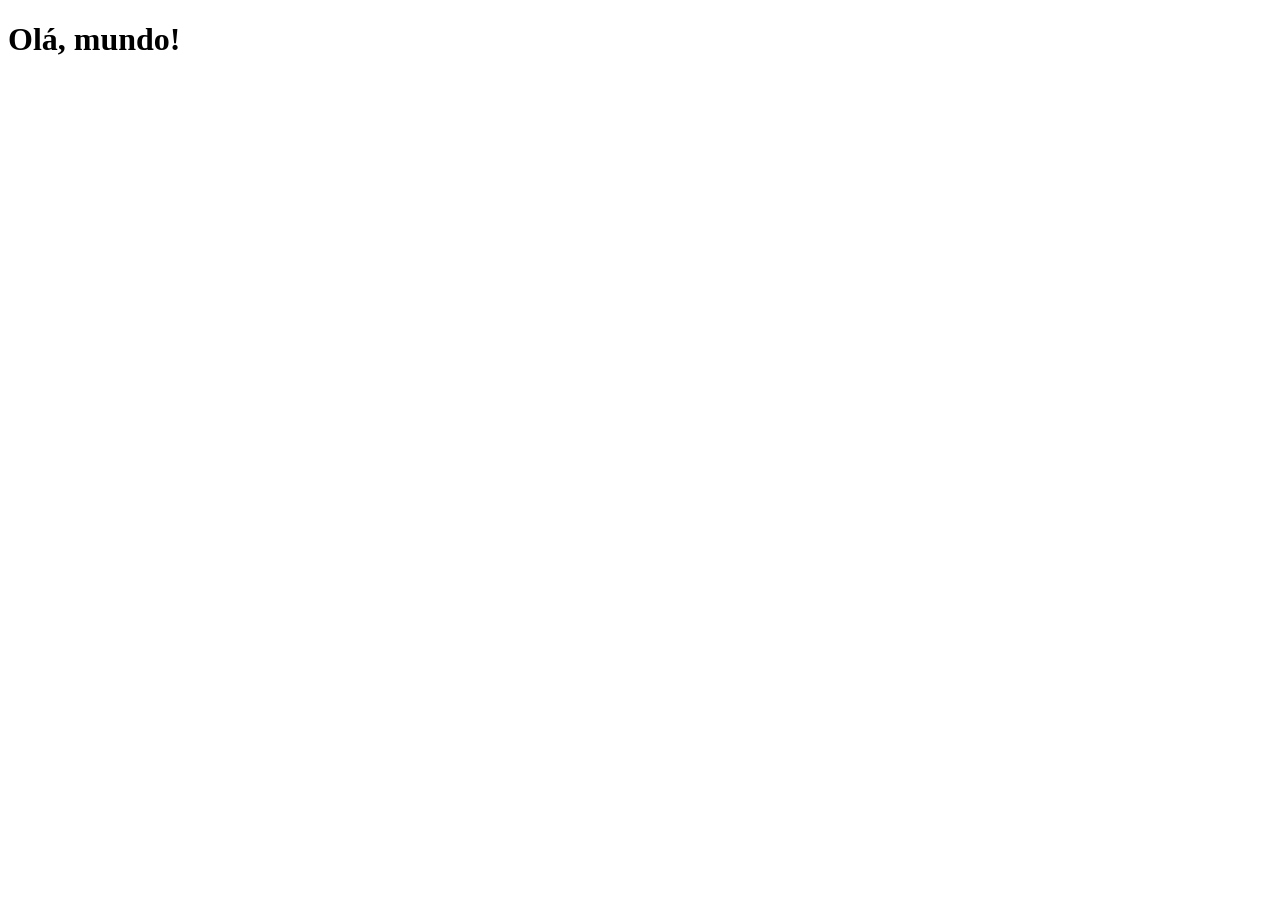
==== index.html @ 75d0ae86 "Criei a página principal." ====
<!DOCTYPE html>
<html lang="pt-br">
<head>
    <meta charset="UTF-8">
    <meta name="viewport" content="width=device-width, initial-scale=1.0">
    <title>Projeto de Redes Sociais</title>
    <link rel="shortcut icon" href="favicon.ico" type="image/x-icon">
</head>
<body>
    <h1>Olá, mundo!</h1>
</body>
</html>
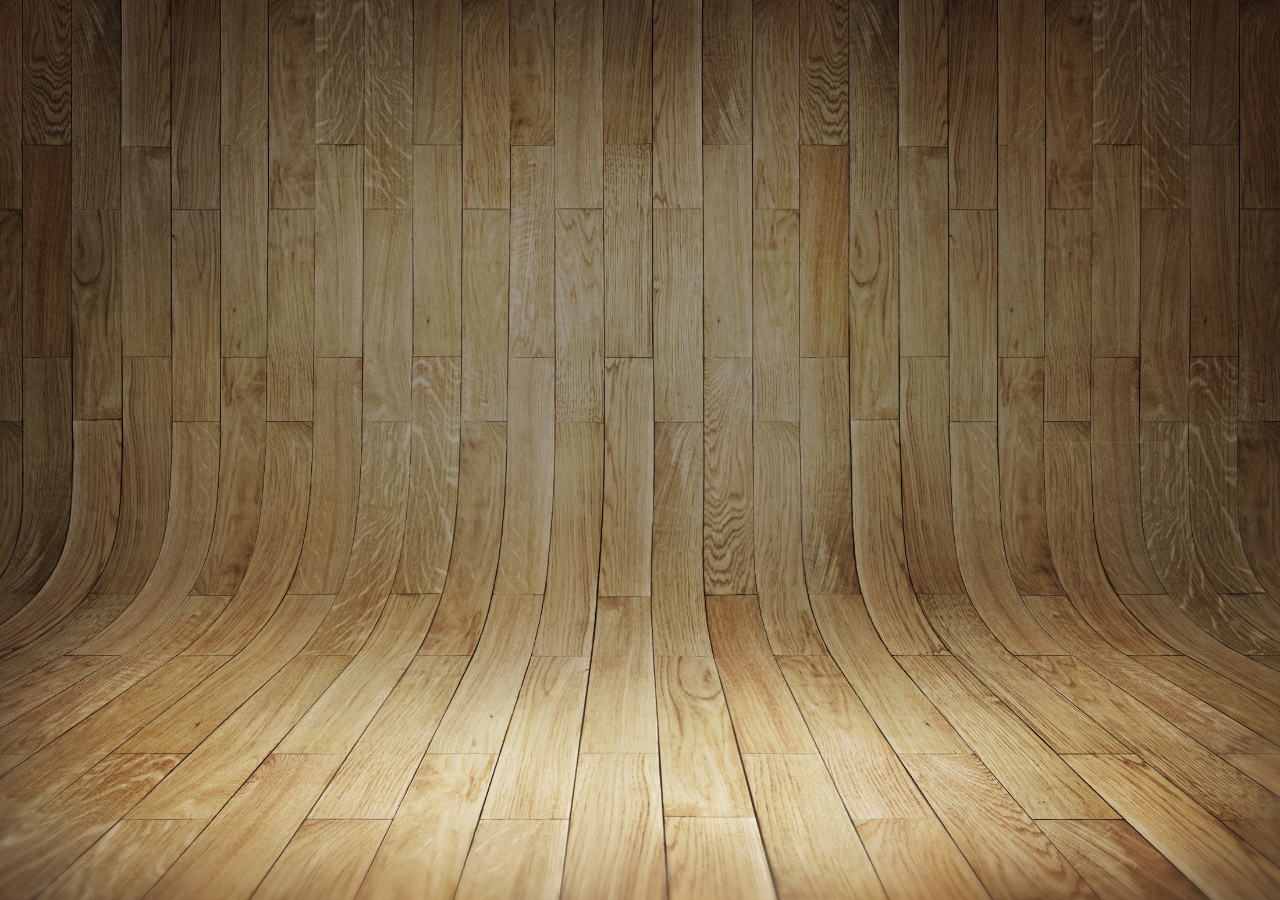
==== commit a499154e: "Criei o telefone no site." ====
--- a/index.html
+++ b/index.html
@@ -5,8 +5,17 @@
     <meta name="viewport" content="width=device-width, initial-scale=1.0">
     <title>Projeto de Redes Sociais</title>
     <link rel="shortcut icon" href="favicon.ico" type="image/x-icon">
+    <link rel="stylesheet" href="estilos/style.css">
 </head>
 <body>
-    <h1>Olá, mundo!</h1>
+    <main>
+        <section id="telefone">
+
+        </section>
+        <section id="redes-sociais">
+
+        </section>
+    </main>
+
 </body>
 </html>
--- a/estilos/style.css
+++ b/estilos/style.css
@@ -0,0 +1,34 @@
+@charset "UTF-8";
+
+* {
+    margin: 0px;
+    padding: 0px;
+    font-family: Arial, Helvetica, sans-serif;
+}
+
+html, body {
+    height: 100vh;
+    width: 100vw;
+    background-color: black;
+}
+
+body {
+    background: url(../imagens/fundo-madeira.jpg) no-repeat top center;
+    background-size: cover;
+    background-attachment: fixed;
+}
+
+main {
+    position: relative;
+    height: 100vh;
+}
+
+section#telefone {
+    position: absolute;
+    top: 50%;
+    left: 50%;
+    transform: translate(-50%, -50%);
+    height: 627px;
+    width: 311px;
+    background: url(../imagens/frame-iphone.png) no-repeat;
+}
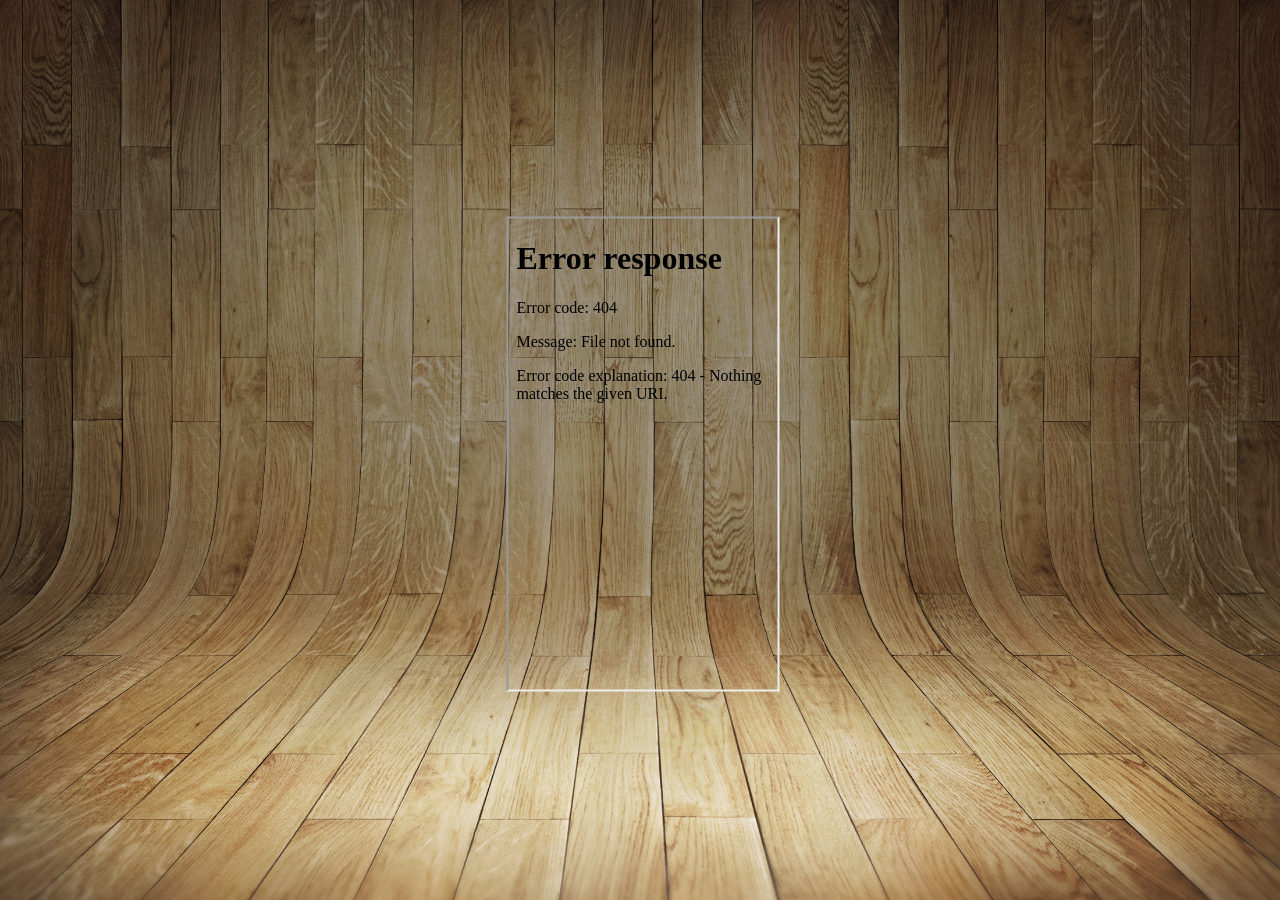
==== commit 2d7873e7: "Criei a tela do nosso celular." ====
--- a/index.html
+++ b/index.html
@@ -10,7 +10,7 @@
 <body>
     <main>
         <section id="telefone">
-
+            <iframe src="home.html" name="tela" id="tela"></iframe>
         </section>
         <section id="redes-sociais">
 
--- a/estilos/style.css
+++ b/estilos/style.css
@@ -31,4 +31,13 @@
     height: 627px;
     width: 311px;
     background: url(../imagens/frame-iphone.png) no-repeat;
+}
+
+iframe#tela {
+    position: relative;
+    top: 80px;
+    left: 22px;
+    width: 269px;
+    height: 471px;
+
 }
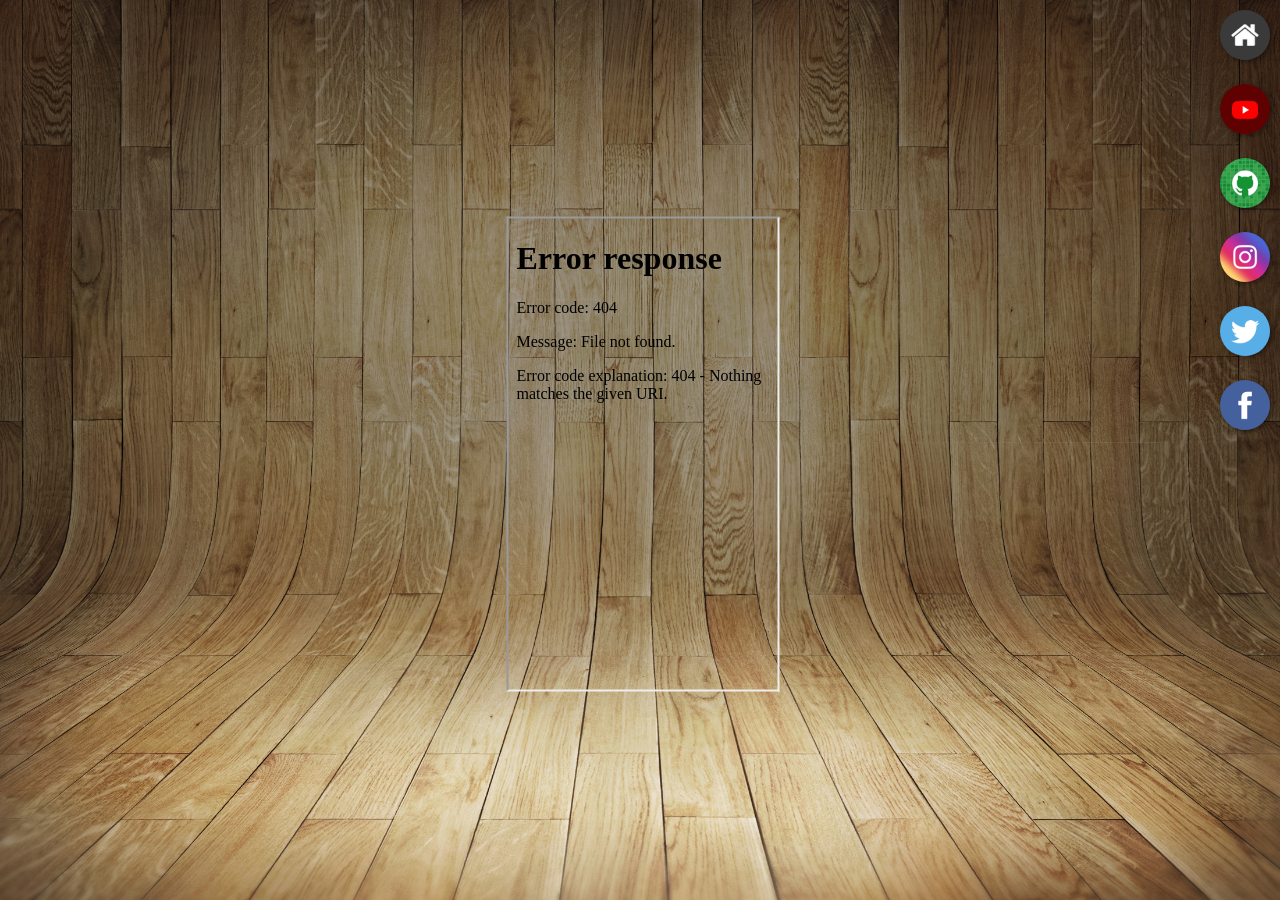
==== commit 7f23d415: "Criei botões." ====
--- a/index.html
+++ b/index.html
@@ -10,10 +10,17 @@
 <body>
     <main>
         <section id="telefone">
-            <iframe src="home.html" name="tela" id="tela"></iframe>
+            <iframe src="home.html" name="tela" id="tela">
+                Seu navegador não é compatível.
+            </iframe>
         </section>
         <section id="redes-sociais">
-
+            <a href="" target="tela"><img src="imagens/logo-home.jpg" alt=""></a><br>
+            <a href="" target="tela"><img src="imagens/logo-youtube.jpg" alt=""></a><br>
+            <a href="" target="tela"><img src="imagens/logo-github.jpg" alt=""></a><br>
+            <a href="" target="tela"><img src="imagens/logo-instagram.jpg" alt=""></a><br>
+            <a href="" target="tela"><img src="imagens/logo-twitter.jpg" alt=""></a><br>
+            <a href="" target="tela"><img src="imagens/logo-facebook.jpg" alt=""></a>
         </section>
     </main>
 
--- a/estilos/style.css
+++ b/estilos/style.css
@@ -39,5 +39,23 @@
     left: 22px;
     width: 269px;
     height: 471px;
+}
 
+section#redes-sociais {
+    text-align: right;
+}
+
+section#redes-sociais > a > img {
+    width: 50px;
+    margin: 10px;
+    border-radius: 50%;
+    box-shadow: 2px 2px 5px rgba(0, 0, 0, 0.411);
+    box-sizing: border-box;
+}
+
+section#redes-sociais img:hover {
+    border: 2px solid white;
+    transform: translate(-4px, -4px);
+    box-shadow: 5px 5px 10px rgba(0, 0, 0, 0.651);
+    transition: transform .3s;
 }
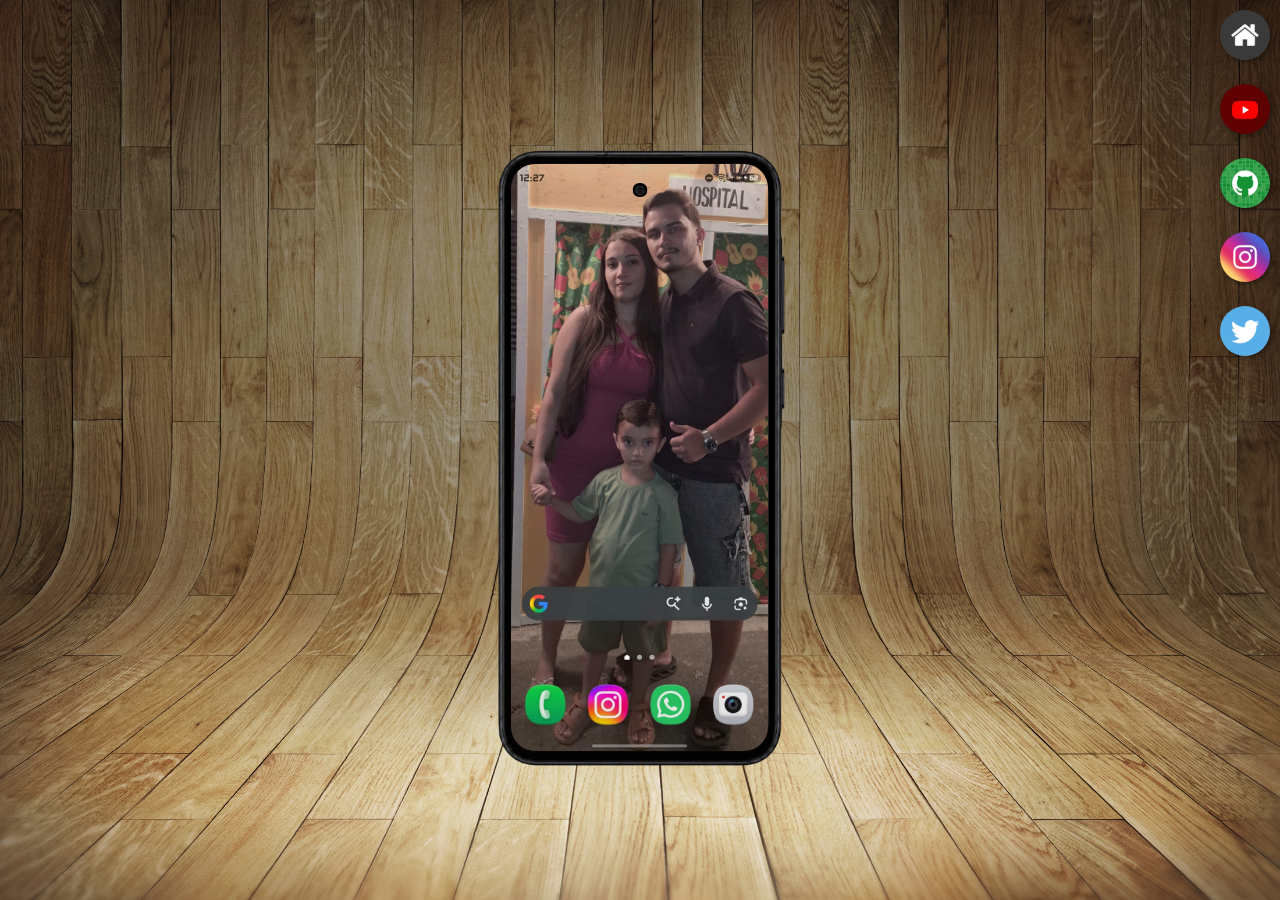
==== commit dc9b771d: "99% pronto. (Tela do YT arrumar)" ====
--- a/index.html
+++ b/index.html
@@ -13,14 +13,16 @@
             <iframe src="home.html" name="tela" id="tela">
                 Seu navegador não é compatível.
             </iframe>
+            <iframe src="cam.html" name="cam" id="cam">
+                Seu navegador não é compatível.
+            </iframe>
         </section>
         <section id="redes-sociais">
-            <a href="" target="tela"><img src="imagens/logo-home.jpg" alt=""></a><br>
-            <a href="" target="tela"><img src="imagens/logo-youtube.jpg" alt=""></a><br>
-            <a href="" target="tela"><img src="imagens/logo-github.jpg" alt=""></a><br>
-            <a href="" target="tela"><img src="imagens/logo-instagram.jpg" alt=""></a><br>
-            <a href="" target="tela"><img src="imagens/logo-twitter.jpg" alt=""></a><br>
-            <a href="" target="tela"><img src="imagens/logo-facebook.jpg" alt=""></a>
+            <a href="home.html" target="tela"><img src="imagens/logo-home.jpg" alt=""></a><br>
+            <a href="yt.html" target="tela"><img src="imagens/logo-youtube.jpg" alt=""></a><br>
+            <a href="github.html" target="tela"><img src="imagens/logo-github.jpg" alt=""></a><br>
+            <a href="instagram.html" target="tela"><img src="imagens/logo-instagram.jpg" alt=""></a><br>
+            <a href="twitter.html" target="tela"><img src="imagens/logo-twitter.jpg" alt=""></a><br>
         </section>
     </main>
 
--- a/estilos/style.css
+++ b/estilos/style.css
@@ -10,6 +10,7 @@
     height: 100vh;
     width: 100vw;
     background-color: black;
+    overflow-x: hidden;
 }
 
 body {
@@ -28,17 +29,32 @@
     top: 50%;
     left: 50%;
     transform: translate(-50%, -50%);
-    height: 627px;
-    width: 311px;
-    background: url(../imagens/frame-iphone.png) no-repeat;
+    height: 650px;
+    width: 310px;
+    background: url(../imagens/tela-nova.png) no-repeat;
+    background-size: cover; 
 }
 
 iframe#tela {
     position: relative;
-    top: 80px;
-    left: 22px;
-    width: 269px;
-    height: 471px;
+    top: 39px;
+    left: 26px;
+    width: 257px;
+    height: 587px;
+    border: none;
+    border-radius: 24px;
+    background-color: black;
+}
+
+iframe#cam {
+    position: absolute;
+    top: 10%;
+    left: 50%;
+    transform: translate(-50%, -50%);
+    width: 15px;
+    height: 14px;
+    border-radius: 20px;
+    border: none;
 }
 
 section#redes-sociais {
